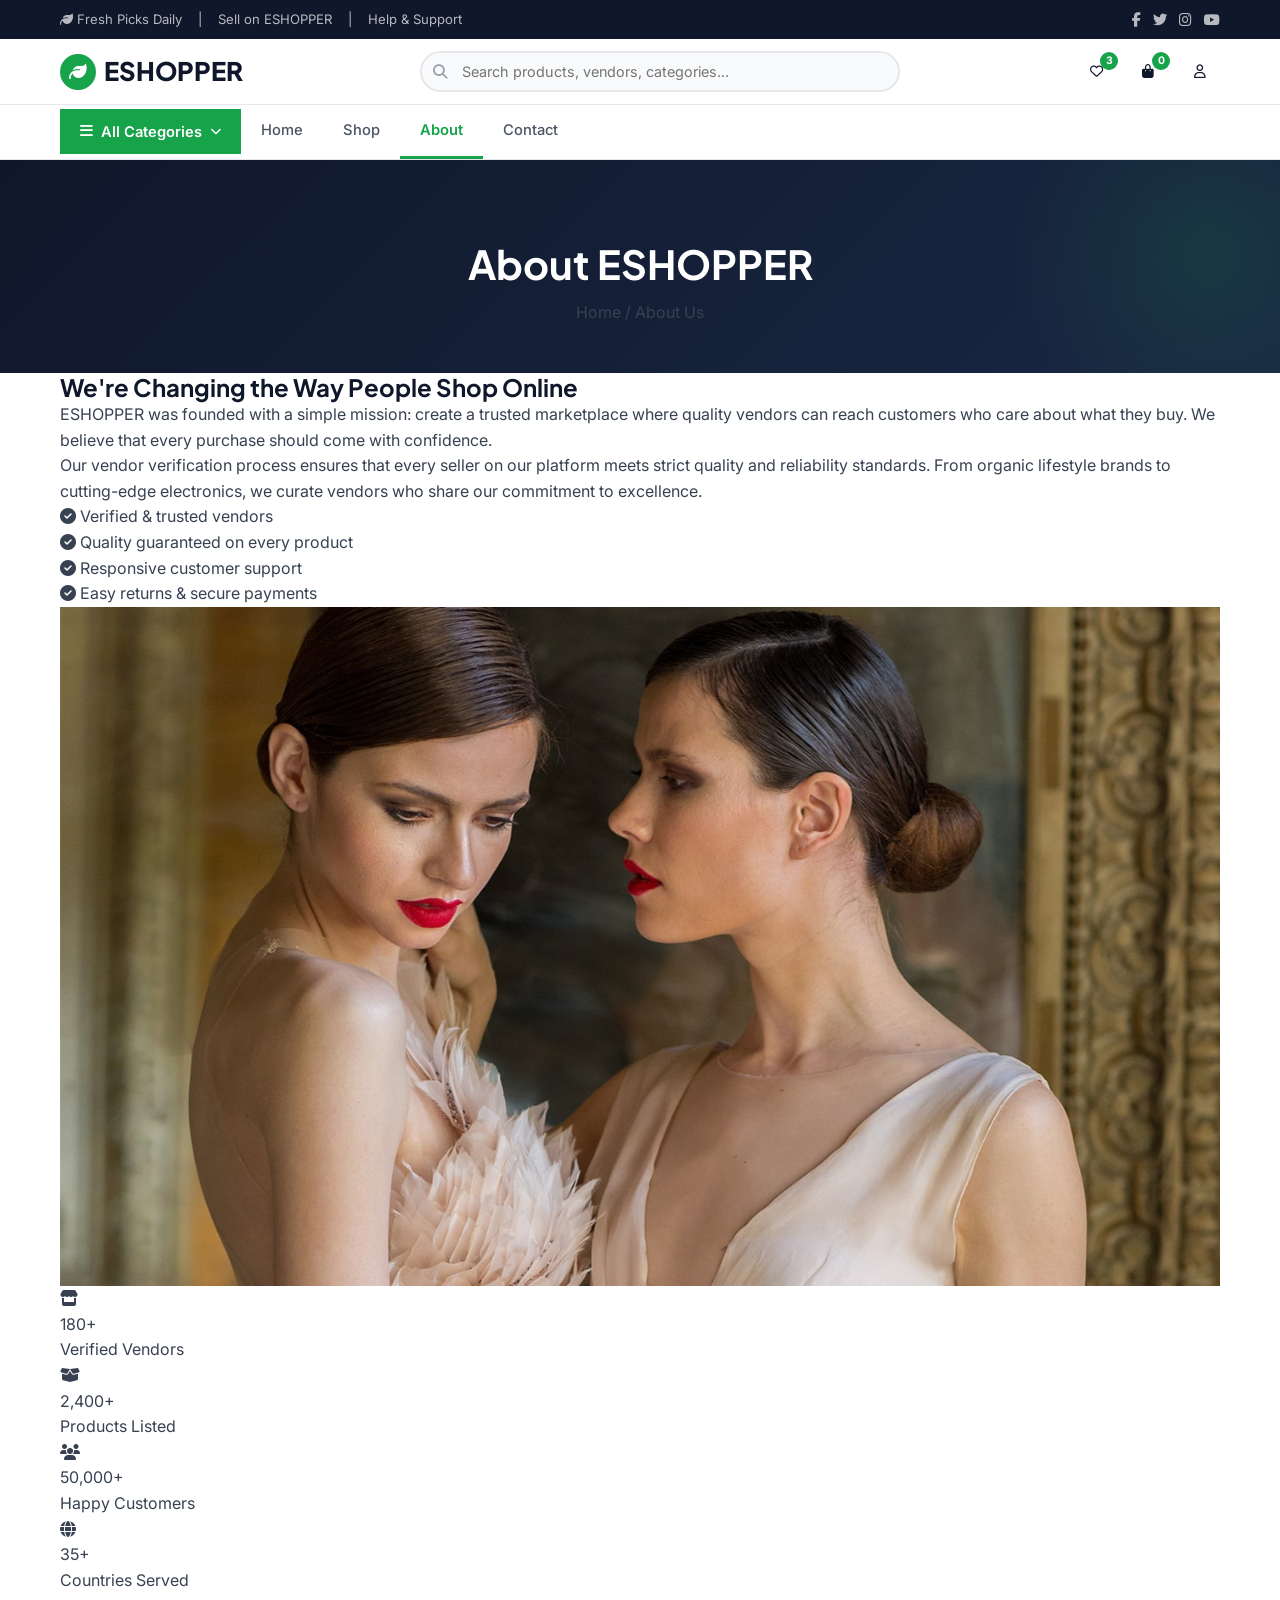
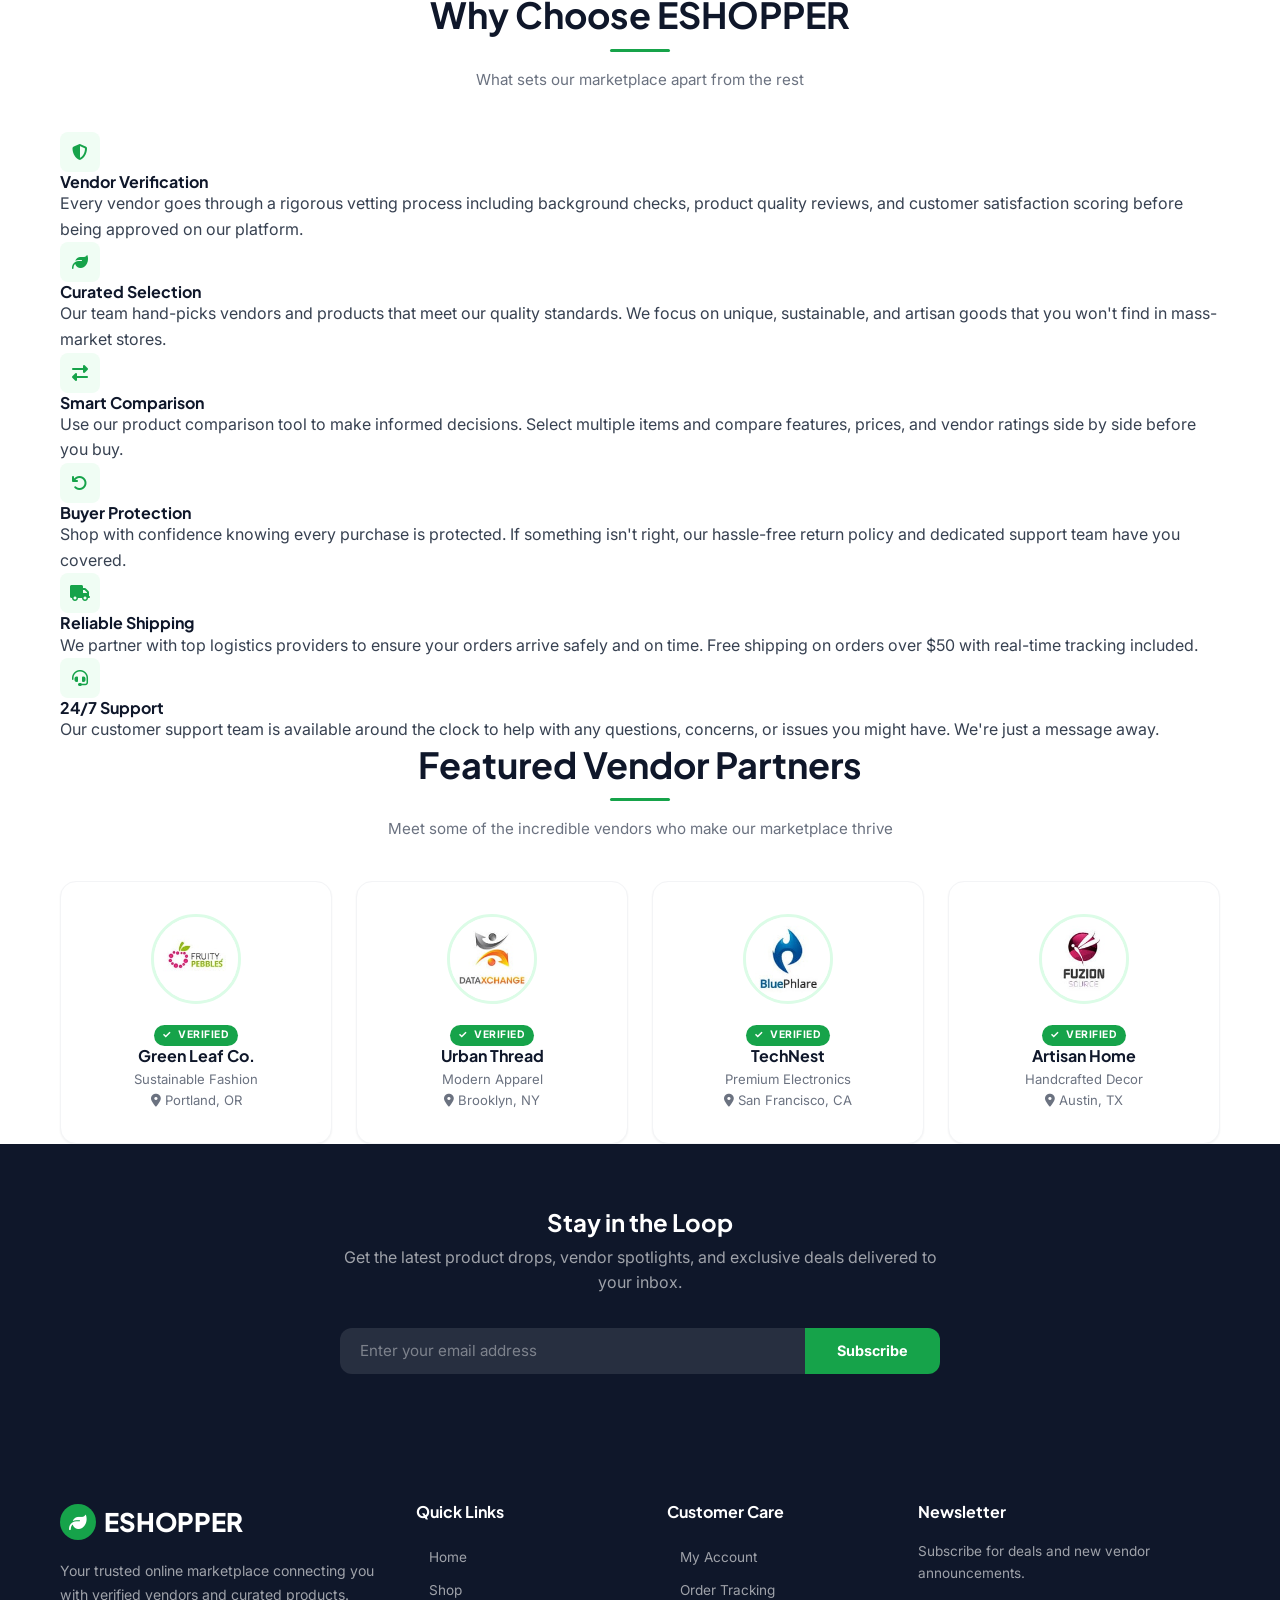
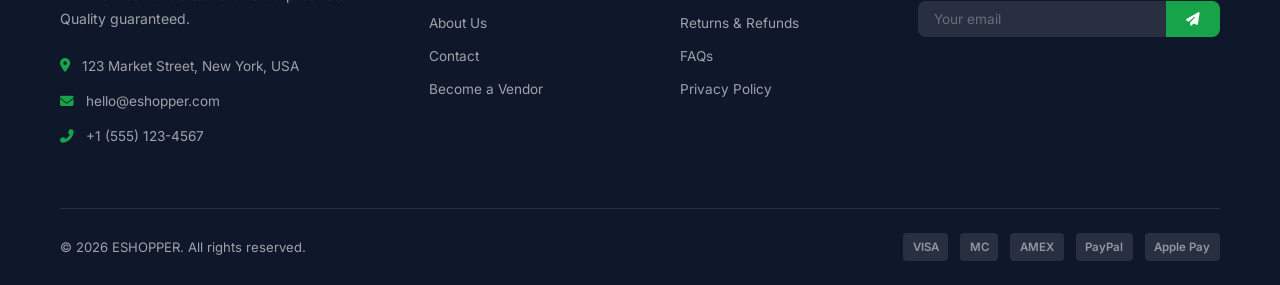
==== about.html @ 74d59718 "Initial redesign: Online Store Version: v1.0.0 Folder: online-store-html-template" ====
<!DOCTYPE html>
<html lang="en">
<head>
  <meta charset="utf-8">
  <meta name="viewport" content="width=device-width, initial-scale=1.0">
  <title>About Us - ESHOPPER</title>
  <meta name="description" content="Learn about ESHOPPER - Our mission to connect you with verified vendors and curated products.">
  <link rel="preconnect" href="https://fonts.googleapis.com">
  <link rel="preconnect" href="https://fonts.gstatic.com" crossorigin>
  <link href="https://fonts.googleapis.com/css2?family=Inter:wght@400;500;600;700&family=Plus+Jakarta+Sans:wght@500;600;700;800&display=swap" rel="stylesheet">
  <link rel="stylesheet" href="https://cdnjs.cloudflare.com/ajax/libs/font-awesome/6.5.1/css/all.min.css">
  <link rel="stylesheet" href="assets/css/style.css">
</head>
<body>

  <!-- Topbar -->
  <div class="topbar">
    <div class="container">
      <div class="topbar-inner">
        <div class="topbar-links">
          <a href="#"><i class="fas fa-leaf"></i> Fresh Picks Daily</a>
          <span>|</span>
          <a href="#">Sell on ESHOPPER</a>
          <span>|</span>
          <a href="#">Help & Support</a>
        </div>
        <div class="topbar-social">
          <a href="#"><i class="fab fa-facebook-f"></i></a>
          <a href="#"><i class="fab fa-twitter"></i></a>
          <a href="#"><i class="fab fa-instagram"></i></a>
          <a href="#"><i class="fab fa-youtube"></i></a>
        </div>
      </div>
    </div>
  </div>

  <!-- Header -->
  <header class="header" id="header">
    <div class="container">
      <div class="header-inner">
        <a href="index.html" class="logo">
          <span class="logo-leaf"><i class="fas fa-leaf"></i></span>
          ESHOPPER
        </a>
        <div class="search-bar">
          <i class="fas fa-search search-icon"></i>
          <input type="text" placeholder="Search products, vendors, categories...">
        </div>
        <div class="header-actions">
          <button class="header-action-btn" aria-label="Wishlist">
            <i class="far fa-heart"></i>
            <span class="count">3</span>
          </button>
          <button class="header-action-btn" aria-label="Cart" data-add>
            <i class="fas fa-shopping-bag"></i>
            <span class="count">0</span>
          </button>
          <button class="header-action-btn" aria-label="Account">
            <i class="far fa-user"></i>
          </button>
          <button class="burger" id="burger" aria-label="Toggle menu">
            <span></span><span></span><span></span>
          </button>
        </div>
      </div>
    </div>
  </header>

  <!-- Navigation -->
  <nav class="navbar" id="navbar">
    <div class="container">
      <div class="navbar-inner">
        <div class="categories-dropdown" id="categoriesDropdown">
          <button class="categories-trigger" id="catTrigger">
            <i class="fas fa-bars"></i> All Categories <i class="fas fa-chevron-down" style="font-size:0.7rem"></i>
          </button>
          <div class="categories-menu" id="catMenu">
            <a href="shop.html"><i class="fas fa-tshirt"></i> Fashion & Apparel</a>
            <a href="shop.html"><i class="fas fa-laptop"></i> Electronics</a>
            <a href="shop.html"><i class="fas fa-couch"></i> Home & Living</a>
            <a href="shop.html"><i class="fas fa-spa"></i> Beauty & Wellness</a>
            <a href="shop.html"><i class="fas fa-dumbbell"></i> Sports & Outdoors</a>
            <a href="shop.html"><i class="fas fa-baby"></i> Kids & Baby</a>
          </div>
        </div>
        <div class="nav-links" id="navLinks">
          <a href="index.html">Home</a>
          <a href="shop.html">Shop</a>
          <a href="about.html" class="active">About</a>
          <a href="contact.html">Contact</a>
        </div>
      </div>
    </div>
  </nav>
  <div class="nav-overlay" id="navOverlay"></div>

  <!-- Page Header -->
  <section class="page-header">
    <div class="container">
      <h1 class="page-header-title reveal">About ESHOPPER</h1>
      <div class="page-header-breadcrumb">
        <a href="index.html">Home</a> <span>/</span> About Us
      </div>
    </div>
  </section>

  <!-- About Intro -->
  <section class="section">
    <div class="container">
      <div class="about-intro-grid reveal">
        <div class="about-intro-text">
          <h2>We're Changing the Way People <span>Shop Online</span></h2>
          <p>ESHOPPER was founded with a simple mission: create a trusted marketplace where quality vendors can reach customers who care about what they buy. We believe that every purchase should come with confidence.</p>
          <p>Our vendor verification process ensures that every seller on our platform meets strict quality and reliability standards. From organic lifestyle brands to cutting-edge electronics, we curate vendors who share our commitment to excellence.</p>
          <div class="about-highlights">
            <div class="about-highlight">
              <i class="fas fa-check-circle"></i> Verified & trusted vendors
            </div>
            <div class="about-highlight">
              <i class="fas fa-check-circle"></i> Quality guaranteed on every product
            </div>
            <div class="about-highlight">
              <i class="fas fa-check-circle"></i> Responsive customer support
            </div>
            <div class="about-highlight">
              <i class="fas fa-check-circle"></i> Easy returns & secure payments
            </div>
          </div>
        </div>
        <div class="about-intro-image">
          <img src="assets/img/carousel-2.jpg" alt="Our marketplace">
          <div class="about-intro-accent"></div>
        </div>
      </div>
    </div>
  </section>

  <!-- Stats -->
  <section class="section" style="padding-top:0">
    <div class="container">
      <div class="about-stats reveal">
        <div class="about-stat">
          <div class="about-stat-icon"><i class="fas fa-store"></i></div>
          <div class="about-stat-num">180+</div>
          <div class="about-stat-label">Verified Vendors</div>
        </div>
        <div class="about-stat">
          <div class="about-stat-icon"><i class="fas fa-box-open"></i></div>
          <div class="about-stat-num">2,400+</div>
          <div class="about-stat-label">Products Listed</div>
        </div>
        <div class="about-stat">
          <div class="about-stat-icon"><i class="fas fa-users"></i></div>
          <div class="about-stat-num">50,000+</div>
          <div class="about-stat-label">Happy Customers</div>
        </div>
        <div class="about-stat">
          <div class="about-stat-icon"><i class="fas fa-globe"></i></div>
          <div class="about-stat-num">35+</div>
          <div class="about-stat-label">Countries Served</div>
        </div>
      </div>
    </div>
  </section>

  <!-- Features -->
  <section class="section">
    <div class="container">
      <h2 class="section-title reveal">Why Choose ESHOPPER</h2>
      <p class="section-subtitle reveal">What sets our marketplace apart from the rest</p>
      <div class="about-features-grid">
        <div class="about-feature-card reveal">
          <div class="about-feature-icon"><i class="fas fa-shield-alt"></i></div>
          <h4>Vendor Verification</h4>
          <p>Every vendor goes through a rigorous vetting process including background checks, product quality reviews, and customer satisfaction scoring before being approved on our platform.</p>
        </div>
        <div class="about-feature-card reveal">
          <div class="about-feature-icon"><i class="fas fa-leaf"></i></div>
          <h4>Curated Selection</h4>
          <p>Our team hand-picks vendors and products that meet our quality standards. We focus on unique, sustainable, and artisan goods that you won't find in mass-market stores.</p>
        </div>
        <div class="about-feature-card reveal">
          <div class="about-feature-icon"><i class="fas fa-exchange-alt"></i></div>
          <h4>Smart Comparison</h4>
          <p>Use our product comparison tool to make informed decisions. Select multiple items and compare features, prices, and vendor ratings side by side before you buy.</p>
        </div>
        <div class="about-feature-card reveal">
          <div class="about-feature-icon"><i class="fas fa-undo"></i></div>
          <h4>Buyer Protection</h4>
          <p>Shop with confidence knowing every purchase is protected. If something isn't right, our hassle-free return policy and dedicated support team have you covered.</p>
        </div>
        <div class="about-feature-card reveal">
          <div class="about-feature-icon"><i class="fas fa-truck"></i></div>
          <h4>Reliable Shipping</h4>
          <p>We partner with top logistics providers to ensure your orders arrive safely and on time. Free shipping on orders over $50 with real-time tracking included.</p>
        </div>
        <div class="about-feature-card reveal">
          <div class="about-feature-icon"><i class="fas fa-headset"></i></div>
          <h4>24/7 Support</h4>
          <p>Our customer support team is available around the clock to help with any questions, concerns, or issues you might have. We're just a message away.</p>
        </div>
      </div>
    </div>
  </section>

  <!-- Team / Featured Vendors -->
  <section class="section">
    <div class="container">
      <h2 class="section-title reveal">Featured Vendor Partners</h2>
      <p class="section-subtitle reveal">Meet some of the incredible vendors who make our marketplace thrive</p>
      <div class="team-grid">
        <div class="team-card reveal">
          <div class="team-img">
            <img src="assets/img/vendor-1.jpg" alt="Green Leaf Co.">
            <span class="badge badge-verified">Verified</span>
          </div>
          <h4>Green Leaf Co.</h4>
          <p class="team-role">Sustainable Fashion</p>
          <p class="team-location"><i class="fas fa-map-marker-alt"></i> Portland, OR</p>
        </div>
        <div class="team-card reveal">
          <div class="team-img">
            <img src="assets/img/vendor-2.jpg" alt="Urban Thread">
            <span class="badge badge-verified">Verified</span>
          </div>
          <h4>Urban Thread</h4>
          <p class="team-role">Modern Apparel</p>
          <p class="team-location"><i class="fas fa-map-marker-alt"></i> Brooklyn, NY</p>
        </div>
        <div class="team-card reveal">
          <div class="team-img">
            <img src="assets/img/vendor-3.jpg" alt="TechNest">
            <span class="badge badge-verified">Verified</span>
          </div>
          <h4>TechNest</h4>
          <p class="team-role">Premium Electronics</p>
          <p class="team-location"><i class="fas fa-map-marker-alt"></i> San Francisco, CA</p>
        </div>
        <div class="team-card reveal">
          <div class="team-img">
            <img src="assets/img/vendor-4.jpg" alt="Artisan Home">
            <span class="badge badge-verified">Verified</span>
          </div>
          <h4>Artisan Home</h4>
          <p class="team-role">Handcrafted Decor</p>
          <p class="team-location"><i class="fas fa-map-marker-alt"></i> Austin, TX</p>
        </div>
      </div>
    </div>
  </section>

  <!-- Newsletter -->
  <section class="newsletter">
    <div class="container">
      <div class="newsletter-inner reveal">
        <h2>Stay in the Loop</h2>
        <p>Get the latest product drops, vendor spotlights, and exclusive deals delivered to your inbox.</p>
        <form class="newsletter-form" data-form>
          <input type="email" placeholder="Enter your email address" required>
          <button type="submit">Subscribe</button>
        </form>
      </div>
    </div>
  </section>

  <!-- Footer -->
  <footer class="footer">
    <div class="container">
      <div class="footer-grid">
        <div class="footer-brand">
          <a href="index.html" class="logo">
            <span class="logo-leaf"><i class="fas fa-leaf"></i></span>
            ESHOPPER
          </a>
          <p>Your trusted online marketplace connecting you with verified vendors and curated products. Quality guaranteed.</p>
          <div class="footer-contact">
            <p><i class="fas fa-map-marker-alt"></i> 123 Market Street, New York, USA</p>
            <p><i class="fas fa-envelope"></i> hello@eshopper.com</p>
            <p><i class="fas fa-phone-alt"></i> +1 (555) 123-4567</p>
          </div>
        </div>
        <div>
          <h4>Quick Links</h4>
          <div class="footer-links">
            <a href="index.html">Home</a>
            <a href="shop.html">Shop</a>
            <a href="about.html">About Us</a>
            <a href="contact.html">Contact</a>
            <a href="#">Become a Vendor</a>
          </div>
        </div>
        <div>
          <h4>Customer Care</h4>
          <div class="footer-links">
            <a href="#">My Account</a>
            <a href="#">Order Tracking</a>
            <a href="#">Returns & Refunds</a>
            <a href="#">FAQs</a>
            <a href="#">Privacy Policy</a>
          </div>
        </div>
        <div>
          <h4>Newsletter</h4>
          <p style="font-size:0.85rem; margin-bottom:1rem">Subscribe for deals and new vendor announcements.</p>
          <form class="footer-newsletter-form" data-form>
            <input type="email" placeholder="Your email" required>
            <button type="submit"><i class="fas fa-paper-plane"></i></button>
          </form>
        </div>
      </div>
      <div class="footer-bottom">
        <p>&copy; <span data-year></span> ESHOPPER. All rights reserved.</p>
        <div class="footer-payments">
          <span>VISA</span>
          <span>MC</span>
          <span>AMEX</span>
          <span>PayPal</span>
          <span>Apple Pay</span>
        </div>
      </div>
    </div>
  </footer>

  <!-- Back to Top -->
  <button class="back-to-top" id="backToTop" aria-label="Back to top"><i class="fas fa-chevron-up"></i></button>

  <!-- Toast -->
  <div class="toast" id="toast"><span class="toast-icon"><i class="fas fa-check-circle"></i></span> Added to cart!</div>

  <script src="assets/js/main.js"></script>
</body>
</html>
---- assets/css/style.css ----
/* ============================================
   ESHOPPER - Online Marketplace HTML Template
   Design System: Forest Green + Deep Navy
   Fonts: Plus Jakarta Sans + Inter
   ============================================ */

/* --- Custom Properties --- */
:root {
  --green: #16A34A;
  --green-dark: #15803D;
  --green-light: #22C55E;
  --navy: #0F172A;
  --navy-light: #1E293B;
  --cream: #FFFBEB;
  --cream-dark: #FEF3C7;
  --mint: #F0FDF4;
  --mint-dark: #DCFCE7;
  --white: #FFFFFF;
  --gray-50: #F9FAFB;
  --gray-100: #F3F4F6;
  --gray-200: #E5E7EB;
  --gray-300: #D1D5DB;
  --gray-400: #9CA3AF;
  --gray-500: #6B7280;
  --gray-600: #4B5563;
  --gray-700: #374151;
  --gray-800: #1F2937;
  --gray-900: #111827;
  --red: #EF4444;
  --amber: #F59E0B;
  --shadow-sm: 0 1px 2px rgba(0,0,0,0.05);
  --shadow: 0 1px 3px rgba(0,0,0,0.1), 0 1px 2px rgba(0,0,0,0.06);
  --shadow-md: 0 4px 6px -1px rgba(0,0,0,0.1), 0 2px 4px -1px rgba(0,0,0,0.06);
  --shadow-lg: 0 10px 15px -3px rgba(0,0,0,0.1), 0 4px 6px -2px rgba(0,0,0,0.05);
  --shadow-xl: 0 20px 25px -5px rgba(0,0,0,0.1), 0 10px 10px -5px rgba(0,0,0,0.04);
  --radius: 8px;
  --radius-lg: 12px;
  --radius-xl: 16px;
  --transition: 0.25s ease;
  --font-heading: 'Plus Jakarta Sans', sans-serif;
  --font-body: 'Inter', sans-serif;
}

/* --- Reset & Base --- */
*, *::before, *::after { box-sizing: border-box; margin: 0; padding: 0; }
html { scroll-behavior: smooth; }
body {
  font-family: var(--font-body);
  font-size: 16px;
  line-height: 1.6;
  color: var(--gray-700);
  background: var(--white);
  -webkit-font-smoothing: antialiased;
}
img { max-width: 100%; height: auto; display: block; }
a { text-decoration: none; color: inherit; transition: color var(--transition); }
ul, ol { list-style: none; }
h1, h2, h3, h4, h5, h6 {
  font-family: var(--font-heading);
  font-weight: 700;
  color: var(--navy);
  line-height: 1.2;
}
button { cursor: pointer; border: none; background: none; font-family: inherit; }
input, textarea, select { font-family: inherit; font-size: inherit; }

/* --- Utility --- */
.container { width: 100%; max-width: 1200px; margin: 0 auto; padding: 0 20px; }
.sr-only { position: absolute; width: 1px; height: 1px; padding: 0; margin: -1px; overflow: hidden; clip: rect(0,0,0,0); border: 0; }
.text-center { text-align: center; }
.text-green { color: var(--green); }
.text-navy { color: var(--navy); }
.text-muted { color: var(--gray-500); }
.bg-cream { background: var(--cream); }
.bg-mint { background: var(--mint); }
.bg-navy { background: var(--navy); }
.mt-1 { margin-top: 0.5rem; }
.mt-2 { margin-top: 1rem; }
.mt-3 { margin-top: 1.5rem; }
.mt-4 { margin-top: 2rem; }
.mt-5 { margin-top: 3rem; }
.mb-1 { margin-bottom: 0.5rem; }
.mb-2 { margin-bottom: 1rem; }
.mb-3 { margin-bottom: 1.5rem; }
.mb-4 { margin-bottom: 2rem; }
.mb-5 { margin-bottom: 3rem; }
.hidden { display: none !important; }

/* --- Leaf Motif (decorative) --- */
.leaf-accent::before {
  content: '\2766';
  color: var(--green);
  font-size: 1.2em;
  margin-right: 0.3em;
  opacity: 0.6;
}

/* --- Section Titles --- */
.section-title {
  font-size: clamp(1.5rem, 3vw, 2.25rem);
  text-align: center;
  margin-bottom: 2.5rem;
  position: relative;
}
.section-title::after {
  content: '';
  display: block;
  width: 60px;
  height: 3px;
  background: var(--green);
  margin: 0.75rem auto 0;
  border-radius: 2px;
}
.section-subtitle {
  text-align: center;
  color: var(--gray-500);
  max-width: 600px;
  margin: -1.5rem auto 2.5rem;
  font-size: 0.95rem;
}

/* --- Buttons --- */
.btn {
  display: inline-flex;
  align-items: center;
  justify-content: center;
  gap: 0.5rem;
  padding: 0.65rem 1.5rem;
  font-weight: 600;
  font-size: 0.9rem;
  border-radius: var(--radius);
  transition: all var(--transition);
  white-space: nowrap;
}
.btn-primary {
  background: var(--green);
  color: var(--white);
}
.btn-primary:hover { background: var(--green-dark); transform: translateY(-1px); box-shadow: var(--shadow-md); }
.btn-outline {
  border: 2px solid var(--green);
  color: var(--green);
  background: transparent;
}
.btn-outline:hover { background: var(--green); color: var(--white); }
.btn-dark {
  background: var(--navy);
  color: var(--white);
}
.btn-dark:hover { background: var(--navy-light); }
.btn-sm { padding: 0.4rem 1rem; font-size: 0.8rem; }
.btn-lg { padding: 0.85rem 2rem; font-size: 1rem; }
.btn-block { display: flex; width: 100%; }

/* --- Badge --- */
.badge {
  display: inline-flex;
  align-items: center;
  gap: 0.3rem;
  padding: 0.2rem 0.6rem;
  font-size: 0.7rem;
  font-weight: 700;
  border-radius: 999px;
  text-transform: uppercase;
  letter-spacing: 0.05em;
}
.badge-green { background: var(--mint-dark); color: var(--green-dark); }
.badge-amber { background: #FEF3C7; color: #B45309; }
.badge-verified {
  background: var(--green);
  color: var(--white);
  font-size: 0.65rem;
  padding: 0.15rem 0.5rem;
}
.badge-verified::before { content: '\2713'; margin-right: 0.15em; }

/* --- Topbar --- */
.topbar {
  background: var(--navy);
  color: rgba(255,255,255,0.7);
  font-size: 0.82rem;
  padding: 0.5rem 0;
}
.topbar a { color: rgba(255,255,255,0.7); }
.topbar a:hover { color: var(--green-light); }
.topbar-inner {
  display: flex;
  justify-content: space-between;
  align-items: center;
}
.topbar-links { display: flex; gap: 1rem; align-items: center; }
.topbar-social { display: flex; gap: 0.75rem; }
.topbar-social a { font-size: 0.9rem; }

/* --- Header --- */
.header {
  background: var(--white);
  border-bottom: 1px solid var(--gray-200);
  position: sticky;
  top: 0;
  z-index: 100;
  transition: box-shadow var(--transition);
}
.header.scrolled { box-shadow: var(--shadow-md); }
.header-inner {
  display: flex;
  align-items: center;
  justify-content: space-between;
  padding: 0.75rem 0;
  gap: 1.5rem;
}
.logo {
  display: flex;
  align-items: center;
  gap: 0.5rem;
  font-family: var(--font-heading);
  font-size: 1.6rem;
  font-weight: 800;
  color: var(--navy);
  flex-shrink: 0;
}
.logo-leaf {
  display: inline-flex;
  align-items: center;
  justify-content: center;
  width: 36px;
  height: 36px;
  background: var(--green);
  color: var(--white);
  border-radius: 50%;
  font-size: 1.1rem;
}
.search-bar {
  flex: 1;
  max-width: 480px;
  position: relative;
}
.search-bar input {
  width: 100%;
  padding: 0.6rem 1rem 0.6rem 2.5rem;
  border: 2px solid var(--gray-200);
  border-radius: 999px;
  font-size: 0.9rem;
  background: var(--gray-50);
  transition: border-color var(--transition), box-shadow var(--transition);
}
.search-bar input:focus {
  outline: none;
  border-color: var(--green);
  box-shadow: 0 0 0 3px rgba(22,163,74,0.15);
  background: var(--white);
}
.search-bar .search-icon {
  position: absolute;
  left: 0.85rem;
  top: 50%;
  transform: translateY(-50%);
  color: var(--gray-400);
  font-size: 0.9rem;
}
.header-actions {
  display: flex;
  align-items: center;
  gap: 0.75rem;
}
.header-action-btn {
  position: relative;
  display: flex;
  align-items: center;
  justify-content: center;
  width: 40px;
  height: 40px;
  border-radius: 50%;
  color: var(--navy);
  transition: all var(--transition);
}
.header-action-btn:hover { background: var(--mint); color: var(--green); }
.header-action-btn .count {
  position: absolute;
  top: 0;
  right: -2px;
  background: var(--green);
  color: var(--white);
  font-size: 0.65rem;
  font-weight: 700;
  width: 18px;
  height: 18px;
  border-radius: 50%;
  display: flex;
  align-items: center;
  justify-content: center;
}

/* --- Navigation --- */
.navbar {
  background: var(--white);
  border-bottom: 1px solid var(--gray-200);
}
.navbar-inner {
  display: flex;
  align-items: center;
  gap: 0;
}
.nav-links {
  display: flex;
  align-items: center;
  gap: 0;
}
.nav-links a {
  display: block;
  padding: 0.85rem 1.25rem;
  font-weight: 500;
  font-size: 0.92rem;
  color: var(--gray-600);
  border-bottom: 3px solid transparent;
  transition: all var(--transition);
}
.nav-links a:hover { color: var(--green); }
.nav-links a.active {
  color: var(--green);
  border-bottom-color: var(--green);
  font-weight: 600;
}
.categories-dropdown {
  position: relative;
}
.categories-trigger {
  display: flex;
  align-items: center;
  gap: 0.5rem;
  padding: 0.85rem 1.25rem;
  background: var(--green);
  color: var(--white);
  font-weight: 600;
  font-size: 0.92rem;
  cursor: pointer;
  transition: background var(--transition);
  border: none;
}
.categories-trigger:hover { background: var(--green-dark); }
.categories-trigger svg { transition: transform var(--transition); }
.categories-menu {
  position: absolute;
  top: 100%;
  left: 0;
  width: 240px;
  background: var(--white);
  border: 1px solid var(--gray-200);
  border-radius: 0 0 var(--radius-lg) var(--radius-lg);
  box-shadow: var(--shadow-lg);
  z-index: 50;
  display: none;
}
.categories-menu.open { display: block; }
.categories-menu a {
  display: flex;
  align-items: center;
  gap: 0.75rem;
  padding: 0.7rem 1rem;
  font-size: 0.88rem;
  color: var(--gray-700);
  transition: all var(--transition);
}
.categories-menu a:hover { background: var(--mint); color: var(--green); }
.categories-menu a .cat-count {
  margin-left: auto;
  font-size: 0.75rem;
  color: var(--gray-400);
}

/* --- Burger Menu --- */
.burger {
  display: none;
  flex-direction: column;
  gap: 5px;
  cursor: pointer;
  padding: 0.5rem;
}
.burger span {
  display: block;
  width: 24px;
  height: 2px;
  background: var(--navy);
  transition: all var(--transition);
  border-radius: 2px;
}
.burger.open span:nth-child(1) { transform: rotate(45deg) translate(5px, 5px); }
.burger.open span:nth-child(2) { opacity: 0; }
.burger.open span:nth-child(3) { transform: rotate(-45deg) translate(5px, -5px); }

/* --- Hero --- */
.hero {
  position: relative;
  background: linear-gradient(135deg, var(--navy) 0%, #1a2744 100%);
  overflow: hidden;
  min-height: 520px;
  display: flex;
  align-items: center;
}
.hero-bg {
  position: absolute;
  inset: 0;
  z-index: 0;
}
.hero-bg img {
  width: 100%;
  height: 100%;
  object-fit: cover;
  opacity: 0.3;
}
.hero-overlay {
  position: absolute;
  inset: 0;
  background: linear-gradient(135deg, rgba(15,23,42,0.85) 0%, rgba(22,163,74,0.2) 100%);
  z-index: 1;
}
.hero-content {
  position: relative;
  z-index: 2;
  padding: 4rem 0;
}
.hero-grid {
  display: grid;
  grid-template-columns: 1fr 1fr;
  gap: 3rem;
  align-items: center;
}
.hero-text h1 {
  font-size: clamp(2rem, 4vw, 3.2rem);
  color: var(--white);
  margin-bottom: 1rem;
  line-height: 1.1;
}
.hero-text h1 span { color: var(--green-light); }
.hero-text p {
  color: rgba(255,255,255,0.75);
  font-size: 1.05rem;
  margin-bottom: 1.75rem;
  max-width: 480px;
}
.hero-buttons { display: flex; gap: 1rem; flex-wrap: wrap; }
.hero-stats {
  display: flex;
  gap: 2.5rem;
  margin-top: 2rem;
}
.hero-stat {
  text-align: center;
}
.hero-stat .num {
  font-family: var(--font-heading);
  font-size: 1.75rem;
  font-weight: 800;
  color: var(--green-light);
}
.hero-stat .label {
  font-size: 0.8rem;
  color: rgba(255,255,255,0.6);
}
.hero-vendors {
  display: grid;
  grid-template-columns: 1fr 1fr;
  gap: 1rem;
}
.hero-vendor-card {
  background: rgba(255,255,255,0.1);
  backdrop-filter: blur(10px);
  border: 1px solid rgba(255,255,255,0.15);
  border-radius: var(--radius-lg);
  padding: 1.25rem;
  display: flex;
  align-items: center;
  gap: 0.75rem;
  transition: all var(--transition);
}
.hero-vendor-card:hover {
  background: rgba(255,255,255,0.18);
  transform: translateY(-2px);
}
.hero-vendor-img {
  width: 52px;
  height: 52px;
  border-radius: 50%;
  object-fit: cover;
  border: 2px solid var(--green);
  flex-shrink: 0;
}
.hero-vendor-info h4 {
  color: var(--white);
  font-size: 0.9rem;
  margin-bottom: 0.15rem;
}
.hero-vendor-info p {
  color: rgba(255,255,255,0.6);
  font-size: 0.75rem;
}

/* --- Features Bar --- */
.features-bar {
  padding: 2rem 0;
  background: var(--white);
  border-bottom: 1px solid var(--gray-100);
}
.features-grid {
  display: grid;
  grid-template-columns: repeat(4, 1fr);
  gap: 1.5rem;
}
.feature-card {
  display: flex;
  align-items: center;
  gap: 1rem;
  padding: 1rem;
  border-radius: var(--radius-lg);
  transition: all var(--transition);
}
.feature-card:hover { background: var(--mint); }
.feature-icon {
  width: 48px;
  height: 48px;
  border-radius: var(--radius);
  background: var(--mint);
  display: flex;
  align-items: center;
  justify-content: center;
  font-size: 1.2rem;
  color: var(--green);
  flex-shrink: 0;
}
.feature-card:hover .feature-icon { background: var(--green); color: var(--white); }
.feature-card h5 {
  font-size: 0.9rem;
  margin-bottom: 0.15rem;
}
.feature-card p {
  font-size: 0.78rem;
  color: var(--gray-500);
}

/* --- Categories --- */
.categories { padding: 4rem 0; }
.categories-grid {
  display: grid;
  grid-template-columns: repeat(3, 1fr);
  gap: 1.5rem;
}
.cat-card {
  position: relative;
  border-radius: var(--radius-xl);
  overflow: hidden;
  aspect-ratio: 4/3;
  cursor: pointer;
  group: true;
}
.cat-card img {
  width: 100%;
  height: 100%;
  object-fit: cover;
  transition: transform 0.4s ease;
}
.cat-card:hover img { transform: scale(1.08); }
.cat-card-overlay {
  position: absolute;
  inset: 0;
  background: linear-gradient(to top, rgba(15,23,42,0.8) 0%, transparent 60%);
  display: flex;
  flex-direction: column;
  justify-content: flex-end;
  padding: 1.5rem;
  transition: background var(--transition);
}
.cat-card:hover .cat-card-overlay {
  background: linear-gradient(to top, rgba(22,163,74,0.85) 0%, rgba(22,163,74,0.2) 60%);
}
.cat-card-overlay h3 {
  color: var(--white);
  font-size: 1.15rem;
  margin-bottom: 0.25rem;
}
.cat-card-overlay span {
  color: rgba(255,255,255,0.7);
  font-size: 0.82rem;
}

/* --- Product Grid --- */
.products { padding: 4rem 0; background: var(--gray-50); }
.product-grid {
  display: grid;
  grid-template-columns: repeat(4, 1fr);
  gap: 1.5rem;
}
.product-card {
  background: var(--white);
  border-radius: var(--radius-xl);
  overflow: hidden;
  box-shadow: var(--shadow-sm);
  transition: all var(--transition);
  position: relative;
}
.product-card:hover {
  transform: translateY(-4px);
  box-shadow: var(--shadow-lg);
}
.product-img {
  position: relative;
  overflow: hidden;
  aspect-ratio: 1;
}
.product-img img {
  width: 100%;
  height: 100%;
  object-fit: cover;
  transition: transform 0.4s ease;
}
.product-card:hover .product-img img { transform: scale(1.05); }
.product-badges {
  position: absolute;
  top: 0.75rem;
  left: 0.75rem;
  display: flex;
  flex-direction: column;
  gap: 0.4rem;
}
.product-actions {
  position: absolute;
  top: 0.75rem;
  right: 0.75rem;
  display: flex;
  flex-direction: column;
  gap: 0.4rem;
  opacity: 0;
  transform: translateX(8px);
  transition: all var(--transition);
}
.product-card:hover .product-actions { opacity: 1; transform: translateX(0); }
.product-action-btn {
  width: 32px;
  height: 32px;
  background: var(--white);
  border-radius: 50%;
  display: flex;
  align-items: center;
  justify-content: center;
  box-shadow: var(--shadow);
  color: var(--gray-600);
  font-size: 0.8rem;
  transition: all var(--transition);
}
.product-action-btn:hover { background: var(--green); color: var(--white); }
.product-body { padding: 1rem 1.25rem; }
.product-vendor {
  display: flex;
  align-items: center;
  gap: 0.4rem;
  font-size: 0.75rem;
  color: var(--gray-500);
  margin-bottom: 0.35rem;
}
.product-vendor .badge-verified { font-size: 0.6rem; }
.product-body h4 {
  font-size: 0.95rem;
  margin-bottom: 0.4rem;
  white-space: nowrap;
  overflow: hidden;
  text-overflow: ellipsis;
}
.product-price {
  display: flex;
  align-items: baseline;
  gap: 0.5rem;
  margin-bottom: 0.75rem;
}
.product-price .current {
  font-family: var(--font-heading);
  font-size: 1.15rem;
  font-weight: 700;
  color: var(--green);
}
.product-price .original {
  font-size: 0.85rem;
  color: var(--gray-400);
  text-decoration: line-through;
}
.product-rating {
  display: flex;
  align-items: center;
  gap: 0.3rem;
  font-size: 0.78rem;
  color: var(--amber);
  margin-bottom: 0.75rem;
}
.product-rating span { color: var(--gray-500); }
.product-footer {
  display: flex;
  align-items: center;
  gap: 0.5rem;
  padding: 0.75rem 1.25rem;
  border-top: 1px solid var(--gray-100);
}
.product-footer .btn { flex: 1; font-size: 0.8rem; padding: 0.5rem 0.75rem; }
.product-compare {
  position: absolute;
  bottom: 0.75rem;
  left: 1.25rem;
}
.product-compare label {
  display: flex;
  align-items: center;
  gap: 0.35rem;
  font-size: 0.75rem;
  color: var(--gray-500);
  cursor: pointer;
}
.product-compare input[type="checkbox"] {
  accent-color: var(--green);
  width: 14px;
  height: 14px;
}

/* --- Offers --- */
.offers { padding: 4rem 0; }
.offers-grid {
  display: grid;
  grid-template-columns: 1fr 1fr;
  gap: 1.5rem;
}
.offer-card {
  position: relative;
  border-radius: var(--radius-xl);
  overflow: hidden;
  min-height: 280px;
  display: flex;
  align-items: center;
  cursor: pointer;
}
.offer-card img {
  position: absolute;
  inset: 0;
  width: 100%;
  height: 100%;
  object-fit: cover;
  transition: transform 0.5s ease;
}
.offer-card:hover img { transform: scale(1.05); }
.offer-card .offer-content {
  position: relative;
  z-index: 2;
  padding: 2.5rem;
}
.offer-card.dark { background: var(--navy); }
.offer-card.dark img { opacity: 0.25; }
.offer-card.green { background: var(--green); }
.offer-card.green img { opacity: 0.2; }
.offer-content .offer-tag {
  display: inline-block;
  padding: 0.3rem 0.75rem;
  background: rgba(255,255,255,0.2);
  color: var(--white);
  border-radius: 999px;
  font-size: 0.78rem;
  font-weight: 600;
  margin-bottom: 0.75rem;
}
.offer-content h3 {
  color: var(--white);
  font-size: 1.5rem;
  margin-bottom: 0.5rem;
}
.offer-content p {
  color: rgba(255,255,255,0.8);
  font-size: 0.9rem;
  margin-bottom: 1rem;
}

/* --- Vendors --- */
.vendors { padding: 4rem 0; background: var(--cream); }
.vendors-grid {
  display: grid;
  grid-template-columns: repeat(4, 1fr);
  gap: 1.5rem;
}
.vendor-card {
  background: var(--white);
  border-radius: var(--radius-xl);
  padding: 1.5rem;
  text-align: center;
  box-shadow: var(--shadow-sm);
  transition: all var(--transition);
}
.vendor-card:hover { transform: translateY(-4px); box-shadow: var(--shadow-lg); }
.vendor-img {
  width: 80px;
  height: 80px;
  border-radius: 50%;
  object-fit: cover;
  margin: 0 auto 1rem;
  border: 3px solid var(--mint-dark);
}
.vendor-card h4 { font-size: 1rem; margin-bottom: 0.25rem; }
.vendor-card .vendor-location {
  font-size: 0.8rem;
  color: var(--gray-500);
  margin-bottom: 0.75rem;
}
.vendor-card .vendor-rating {
  display: flex;
  align-items: center;
  justify-content: center;
  gap: 0.3rem;
  font-size: 0.82rem;
  color: var(--amber);
  margin-bottom: 0.75rem;
}
.vendor-card .vendor-rating span { color: var(--gray-500); }
.vendor-products-count {
  font-size: 0.78rem;
  color: var(--green);
  font-weight: 600;
}

/* --- Testimonials --- */
.testimonials { padding: 4rem 0; }
.testimonials-grid {
  display: grid;
  grid-template-columns: repeat(3, 1fr);
  gap: 1.5rem;
}
.testimonial-card {
  background: var(--white);
  border-radius: var(--radius-xl);
  padding: 2rem;
  box-shadow: var(--shadow-sm);
  border: 1px solid var(--gray-100);
  position: relative;
}
.testimonial-card::before {
  content: '\201C';
  position: absolute;
  top: 1rem;
  right: 1.5rem;
  font-size: 4rem;
  color: var(--mint-dark);
  font-family: Georgia, serif;
  line-height: 1;
}
.testimonial-stars {
  display: flex;
  gap: 0.15rem;
  margin-bottom: 1rem;
  color: var(--amber);
  font-size: 0.85rem;
}
.testimonial-card p {
  font-size: 0.9rem;
  color: var(--gray-600);
  margin-bottom: 1.25rem;
  font-style: italic;
  line-height: 1.7;
}
.testimonial-author {
  display: flex;
  align-items: center;
  gap: 0.75rem;
}
.testimonial-author img {
  width: 44px;
  height: 44px;
  border-radius: 50%;
  object-fit: cover;
}
.testimonial-author h5 { font-size: 0.88rem; margin-bottom: 0.1rem; }
.testimonial-author span { font-size: 0.78rem; color: var(--gray-500); }

/* --- Newsletter --- */
.newsletter {
  background: var(--navy);
  padding: 4rem 0;
}
.newsletter-inner {
  max-width: 600px;
  margin: 0 auto;
  text-align: center;
}
.newsletter h2 {
  color: var(--white);
  margin-bottom: 0.5rem;
}
.newsletter p {
  color: rgba(255,255,255,0.6);
  margin-bottom: 2rem;
}
.newsletter-form {
  display: flex;
  gap: 0;
  border-radius: var(--radius-lg);
  overflow: hidden;
}
.newsletter-form input {
  flex: 1;
  padding: 0.85rem 1.25rem;
  border: none;
  font-size: 0.95rem;
  background: rgba(255,255,255,0.1);
  color: var(--white);
}
.newsletter-form input::placeholder { color: rgba(255,255,255,0.4); }
.newsletter-form input:focus { outline: none; background: rgba(255,255,255,0.15); }
.newsletter-form button {
  padding: 0.85rem 2rem;
  background: var(--green);
  color: var(--white);
  font-weight: 700;
  font-size: 0.9rem;
  transition: background var(--transition);
}
.newsletter-form button:hover { background: var(--green-dark); }

/* --- Page Header (about, shop, contact) --- */
.page-header {
  background: linear-gradient(135deg, var(--navy) 0%, #1a2744 100%);
  padding: 5rem 0 3rem;
  text-align: center;
  position: relative;
  overflow: hidden;
}
.page-header::before {
  content: '';
  position: absolute;
  top: -50%;
  right: -10%;
  width: 400px;
  height: 400px;
  background: radial-gradient(circle, rgba(22,163,74,0.15) 0%, transparent 70%);
  border-radius: 50%;
}
.page-header h1 {
  color: var(--white);
  font-size: clamp(1.8rem, 4vw, 2.5rem);
  margin-bottom: 0.75rem;
  position: relative;
}
.breadcrumbs {
  display: flex;
  justify-content: center;
  gap: 0.5rem;
  font-size: 0.88rem;
  position: relative;
}
.breadcrumbs a { color: rgba(255,255,255,0.6); }
.breadcrumbs a:hover { color: var(--green-light); }
.breadcrumbs .sep { color: rgba(255,255,255,0.3); }
.breadcrumbs .current { color: var(--white); }

/* --- Shop Page --- */
.shop-layout {
  display: grid;
  grid-template-columns: 260px 1fr;
  gap: 2rem;
  padding: 3rem 0;
}
.shop-sidebar { position: sticky; top: 80px; align-self: start; }
.sidebar-section {
  background: var(--white);
  border-radius: var(--radius-lg);
  padding: 1.5rem;
  margin-bottom: 1.5rem;
  box-shadow: var(--shadow-sm);
  border: 1px solid var(--gray-100);
}
.sidebar-section h4 {
  font-size: 0.95rem;
  margin-bottom: 1rem;
  padding-bottom: 0.75rem;
  border-bottom: 1px solid var(--gray-100);
}

/* --- Accordion --- */
.accordion-item { border-bottom: 1px solid var(--gray-100); }
.accordion-header {
  display: flex;
  align-items: center;
  justify-content: space-between;
  width: 100%;
  padding: 0.65rem 0;
  font-size: 0.88rem;
  font-weight: 500;
  color: var(--gray-700);
  cursor: pointer;
  transition: color var(--transition);
}
.accordion-header:hover { color: var(--green); }
.accordion-header .arrow {
  transition: transform var(--transition);
  font-size: 0.7rem;
  color: var(--gray-400);
}
.accordion-header.open .arrow { transform: rotate(180deg); }
.accordion-body {
  max-height: 0;
  overflow: hidden;
  transition: max-height 0.3s ease;
}
.accordion-body.open { max-height: 300px; }
.accordion-body-inner { padding: 0.5rem 0 1rem; }
.filter-option {
  display: flex;
  align-items: center;
  justify-content: space-between;
  padding: 0.4rem 0;
  font-size: 0.85rem;
  color: var(--gray-600);
  cursor: pointer;
}
.filter-option:hover { color: var(--green); }
.filter-option input[type="checkbox"] { accent-color: var(--green); }
.filter-count {
  background: var(--gray-100);
  padding: 0.1rem 0.5rem;
  border-radius: 999px;
  font-size: 0.75rem;
  color: var(--gray-500);
}
.price-range { padding: 0.5rem 0; }
.price-range input[type="range"] {
  width: 100%;
  accent-color: var(--green);
  margin-bottom: 0.5rem;
}
.price-range-labels {
  display: flex;
  justify-content: space-between;
  font-size: 0.8rem;
  color: var(--gray-500);
}

/* --- Shop Toolbar --- */
.shop-toolbar {
  display: flex;
  align-items: center;
  justify-content: space-between;
  padding: 1rem 0;
  margin-bottom: 1rem;
}
.shop-toolbar .result-count { font-size: 0.9rem; color: var(--gray-500); }
.shop-toolbar .result-count strong { color: var(--navy); }
.sort-select {
  padding: 0.5rem 2rem 0.5rem 0.75rem;
  border: 1px solid var(--gray-200);
  border-radius: var(--radius);
  font-size: 0.85rem;
  background: var(--white);
  color: var(--gray-700);
  appearance: none;
  background-image: url("data:image/svg+xml,%3Csvg xmlns='http://www.w3.org/2000/svg' width='12' height='12' viewBox='0 0 12 12'%3E%3Cpath fill='%236B7280' d='M6 8L1 3h10z'/%3E%3C/svg%3E");
  background-repeat: no-repeat;
  background-position: right 0.75rem center;
  cursor: pointer;
}

/* --- Shop Grid (3-col in sidebar context) --- */
.shop-product-grid {
  display: grid;
  grid-template-columns: repeat(3, 1fr);
  gap: 1.5rem;
}

/* --- Pagination --- */
.pagination {
  display: flex;
  justify-content: center;
  gap: 0.5rem;
  margin-top: 2rem;
}
.pagination a, .pagination span {
  display: flex;
  align-items: center;
  justify-content: center;
  min-width: 40px;
  height: 40px;
  padding: 0 0.5rem;
  border-radius: var(--radius);
  font-size: 0.85rem;
  font-weight: 500;
  border: 1px solid var(--gray-200);
  color: var(--gray-600);
  transition: all var(--transition);
}
.pagination a:hover { border-color: var(--green); color: var(--green); }
.pagination .active {
  background: var(--green);
  color: var(--white);
  border-color: var(--green);
}

/* --- About Page --- */
.about-grid {
  display: grid;
  grid-template-columns: 1fr 1fr;
  gap: 3rem;
  align-items: center;
  padding: 4rem 0;
}
.about-img { border-radius: var(--radius-xl); overflow: hidden; }
.about-img img { width: 100%; height: auto; }
.about-text h2 {
  font-size: clamp(1.5rem, 3vw, 2rem);
  margin-bottom: 1rem;
}
.about-text p { margin-bottom: 1rem; color: var(--gray-600); }
.about-features {
  display: grid;
  grid-template-columns: 1fr 1fr;
  gap: 1rem;
  margin-top: 1.5rem;
}
.about-feature {
  display: flex;
  align-items: flex-start;
  gap: 0.75rem;
}
.about-feature-icon {
  width: 40px;
  height: 40px;
  border-radius: var(--radius);
  background: var(--mint);
  display: flex;
  align-items: center;
  justify-content: center;
  color: var(--green);
  flex-shrink: 0;
  font-size: 1rem;
}
.about-feature h5 { font-size: 0.88rem; margin-bottom: 0.15rem; }
.about-feature p { font-size: 0.8rem; margin: 0; }

/* --- Team / Vendors Showcase (about) --- */
.team-grid {
  display: grid;
  grid-template-columns: repeat(4, 1fr);
  gap: 1.5rem;
}
.team-card {
  text-align: center;
  padding: 2rem 1.5rem;
  background: var(--white);
  border-radius: var(--radius-xl);
  box-shadow: var(--shadow-sm);
  border: 1px solid var(--gray-100);
  transition: all var(--transition);
}
.team-card:hover { transform: translateY(-4px); box-shadow: var(--shadow-lg); }
.team-card img {
  width: 90px;
  height: 90px;
  border-radius: 50%;
  object-fit: cover;
  margin: 0 auto 1rem;
  border: 3px solid var(--mint-dark);
}
.team-card h4 { font-size: 1rem; margin-bottom: 0.2rem; }
.team-card .role { font-size: 0.82rem; color: var(--green); font-weight: 500; margin-bottom: 0.5rem; }
.team-card p { font-size: 0.82rem; color: var(--gray-500); }

/* --- Contact Page --- */
.contact-grid {
  display: grid;
  grid-template-columns: 1.2fr 1fr;
  gap: 3rem;
  padding: 4rem 0;
}
.contact-form .form-group { margin-bottom: 1.25rem; }
.contact-form label {
  display: block;
  font-size: 0.85rem;
  font-weight: 500;
  color: var(--gray-700);
  margin-bottom: 0.4rem;
}
.contact-form input,
.contact-form textarea {
  width: 100%;
  padding: 0.75rem 1rem;
  border: 2px solid var(--gray-200);
  border-radius: var(--radius);
  font-size: 0.9rem;
  transition: border-color var(--transition), box-shadow var(--transition);
  background: var(--white);
}
.contact-form input:focus,
.contact-form textarea:focus {
  outline: none;
  border-color: var(--green);
  box-shadow: 0 0 0 3px rgba(22,163,74,0.1);
}
.contact-form textarea { resize: vertical; min-height: 140px; }
.form-ok {
  background: var(--mint);
  color: var(--green-dark);
  padding: 0.75rem 1rem;
  border-radius: var(--radius);
  font-size: 0.88rem;
  font-weight: 500;
  margin-top: 1rem;
  display: none;
}
.form-err {
  background: #FEF2F2;
  color: #B91C1C;
  padding: 0.75rem 1rem;
  border-radius: var(--radius);
  font-size: 0.88rem;
  font-weight: 500;
  margin-top: 1rem;
  display: none;
}
.contact-info { display: flex; flex-direction: column; gap: 1.5rem; }
.contact-info-card {
  padding: 1.5rem;
  background: var(--gray-50);
  border-radius: var(--radius-lg);
  display: flex;
  gap: 1rem;
  align-items: flex-start;
}
.contact-info-icon {
  width: 48px;
  height: 48px;
  border-radius: var(--radius);
  background: var(--green);
  color: var(--white);
  display: flex;
  align-items: center;
  justify-content: center;
  flex-shrink: 0;
  font-size: 1.1rem;
}
.contact-info-card h4 { font-size: 0.95rem; margin-bottom: 0.25rem; }
.contact-info-card p { font-size: 0.85rem; color: var(--gray-500); margin: 0; }
.contact-map {
  border-radius: var(--radius-xl);
  overflow: hidden;
  height: 280px;
  background: var(--gray-100);
  display: flex;
  align-items: center;
  justify-content: center;
  color: var(--gray-400);
  font-size: 0.9rem;
  border: 1px solid var(--gray-200);
}

/* --- Footer --- */
.footer {
  background: var(--navy);
  color: rgba(255,255,255,0.6);
  padding-top: 4rem;
}
.footer-grid {
  display: grid;
  grid-template-columns: 1.5fr 1fr 1fr 1.2fr;
  gap: 2.5rem;
  padding-bottom: 3rem;
}
.footer-brand .logo { color: var(--white); margin-bottom: 1rem; }
.footer-brand p { font-size: 0.88rem; line-height: 1.7; margin-bottom: 1.5rem; }
.footer-contact p {
  display: flex;
  align-items: center;
  gap: 0.75rem;
  font-size: 0.85rem;
  margin-bottom: 0.75rem;
}
.footer-contact i { color: var(--green); }
.footer h4 {
  color: var(--white);
  font-size: 1rem;
  margin-bottom: 1.25rem;
}
.footer-links a {
  display: block;
  padding: 0.35rem 0;
  font-size: 0.85rem;
  color: rgba(255,255,255,0.6);
  transition: all var(--transition);
}
.footer-links a:hover { color: var(--green-light); padding-left: 0.25rem; }
.footer-links a::before {
  content: '\203A';
  margin-right: 0.5rem;
  color: var(--green);
  opacity: 0;
  transition: opacity var(--transition);
}
.footer-links a:hover::before { opacity: 1; }
.footer-newsletter-form {
  display: flex;
  border-radius: var(--radius);
  overflow: hidden;
  margin-top: 0.5rem;
}
.footer-newsletter-form input {
  flex: 1;
  padding: 0.65rem 1rem;
  border: none;
  font-size: 0.85rem;
  background: rgba(255,255,255,0.1);
  color: var(--white);
}
.footer-newsletter-form input::placeholder { color: rgba(255,255,255,0.3); }
.footer-newsletter-form input:focus { outline: none; }
.footer-newsletter-form button {
  padding: 0.65rem 1.25rem;
  background: var(--green);
  color: var(--white);
  font-weight: 600;
  font-size: 0.85rem;
  transition: background var(--transition);
}
.footer-newsletter-form button:hover { background: var(--green-dark); }
.footer-bottom {
  border-top: 1px solid rgba(255,255,255,0.1);
  padding: 1.5rem 0;
  display: flex;
  justify-content: space-between;
  align-items: center;
  font-size: 0.82rem;
}
.footer-bottom a { color: var(--green-light); }
.footer-payments {
  display: flex;
  gap: 0.75rem;
  align-items: center;
}
.footer-payments span {
  background: rgba(255,255,255,0.1);
  padding: 0.3rem 0.6rem;
  border-radius: 4px;
  font-size: 0.72rem;
  font-weight: 600;
  color: rgba(255,255,255,0.5);
}

/* --- Back to Top --- */
.back-to-top {
  position: fixed;
  bottom: 2rem;
  right: 2rem;
  width: 44px;
  height: 44px;
  background: var(--green);
  color: var(--white);
  border-radius: 50%;
  display: flex;
  align-items: center;
  justify-content: center;
  box-shadow: var(--shadow-lg);
  opacity: 0;
  visibility: hidden;
  transition: all var(--transition);
  z-index: 99;
  font-size: 1.1rem;
}
.back-to-top.visible { opacity: 1; visibility: visible; }
.back-to-top:hover { background: var(--green-dark); transform: translateY(-2px); }

/* --- Reveal Animations --- */
.reveal {
  opacity: 0;
  transform: translateY(30px);
  transition: opacity 0.6s ease, transform 0.6s ease;
}
.reveal.visible {
  opacity: 1;
  transform: translateY(0);
}

/* --- Cart Demo Toast --- */
.toast {
  position: fixed;
  bottom: 2rem;
  left: 50%;
  transform: translateX(-50%) translateY(100px);
  background: var(--navy);
  color: var(--white);
  padding: 0.85rem 1.5rem;
  border-radius: var(--radius-lg);
  font-size: 0.88rem;
  font-weight: 500;
  box-shadow: var(--shadow-xl);
  z-index: 1000;
  opacity: 0;
  transition: all 0.35s ease;
  display: flex;
  align-items: center;
  gap: 0.5rem;
}
.toast.show {
  opacity: 1;
  transform: translateX(-50%) translateY(0);
}
.toast .toast-icon { color: var(--green-light); }

/* ============================================
   RESPONSIVE
   ============================================ */

/* --- Tablet (980px) --- */
@media (max-width: 980px) {
  .hero-grid { grid-template-columns: 1fr; text-align: center; }
  .hero-text p { margin-left: auto; margin-right: auto; }
  .hero-buttons { justify-content: center; }
  .hero-stats { justify-content: center; }
  .hero-vendors { grid-template-columns: 1fr 1fr; max-width: 500px; margin: 0 auto; }
  .features-grid { grid-template-columns: repeat(2, 1fr); }
  .categories-grid { grid-template-columns: repeat(2, 1fr); }
  .product-grid { grid-template-columns: repeat(2, 1fr); }
  .shop-product-grid { grid-template-columns: repeat(2, 1fr); }
  .vendors-grid { grid-template-columns: repeat(2, 1fr); }
  .testimonials-grid { grid-template-columns: 1fr; }
  .footer-grid { grid-template-columns: repeat(2, 1fr); }
  .about-grid { grid-template-columns: 1fr; }
  .contact-grid { grid-template-columns: 1fr; }
  .team-grid { grid-template-columns: repeat(2, 1fr); }
  .shop-layout { grid-template-columns: 1fr; }
  .shop-sidebar { position: static; display: grid; grid-template-columns: repeat(3, 1fr); gap: 1rem; }
  .sidebar-section { margin-bottom: 0; }
}

/* --- Mobile (720px) --- */
@media (max-width: 720px) {
  .topbar { display: none; }
  .header-inner { flex-wrap: wrap; gap: 0.75rem; }
  .search-bar { order: 3; max-width: 100%; flex-basis: 100%; }
  .burger { display: flex; }
  .nav-links {
    position: fixed;
    top: 0;
    right: -100%;
    width: 280px;
    height: 100vh;
    background: var(--white);
    flex-direction: column;
    padding: 4rem 1.5rem 2rem;
    box-shadow: var(--shadow-xl);
    z-index: 200;
    transition: right 0.3s ease;
    align-items: stretch;
  }
  .nav-links.open { right: 0; }
  .nav-links a {
    padding: 0.85rem 0;
    border-bottom: 1px solid var(--gray-100);
    border-bottom-width: 1px;
  }
  .navbar { display: none; }
  .navbar.mobile-open { display: block; position: fixed; top: 0; left: 0; right: 0; bottom: 0; z-index: 150; background: rgba(0,0,0,0.5); }
  .nav-overlay {
    display: none;
    position: fixed;
    inset: 0;
    background: rgba(0,0,0,0.4);
    z-index: 199;
  }
  .nav-overlay.open { display: block; }
  .categories-dropdown { display: none; }
  .hero { min-height: 400px; }
  .hero-vendors { grid-template-columns: 1fr; }
  .features-grid { grid-template-columns: 1fr; }
  .categories-grid { grid-template-columns: 1fr; }
  .product-grid { grid-template-columns: 1fr; }
  .shop-product-grid { grid-template-columns: 1fr; }
  .offers-grid { grid-template-columns: 1fr; }
  .vendors-grid { grid-template-columns: repeat(2, 1fr); }
  .testimonials-grid { grid-template-columns: 1fr; }
  .footer-grid { grid-template-columns: 1fr; }
  .team-grid { grid-template-columns: 1fr; }
  .shop-layout { grid-template-columns: 1fr; }
  .shop-sidebar { grid-template-columns: 1fr; }
  .shop-toolbar { flex-direction: column; gap: 0.75rem; align-items: stretch; }
  .about-features { grid-template-columns: 1fr; }
  .newsletter-form { flex-direction: column; }
  .newsletter-form button { width: 100%; }
  .footer-bottom { flex-direction: column; gap: 1rem; text-align: center; }
  .footer-payments { justify-content: center; }
}
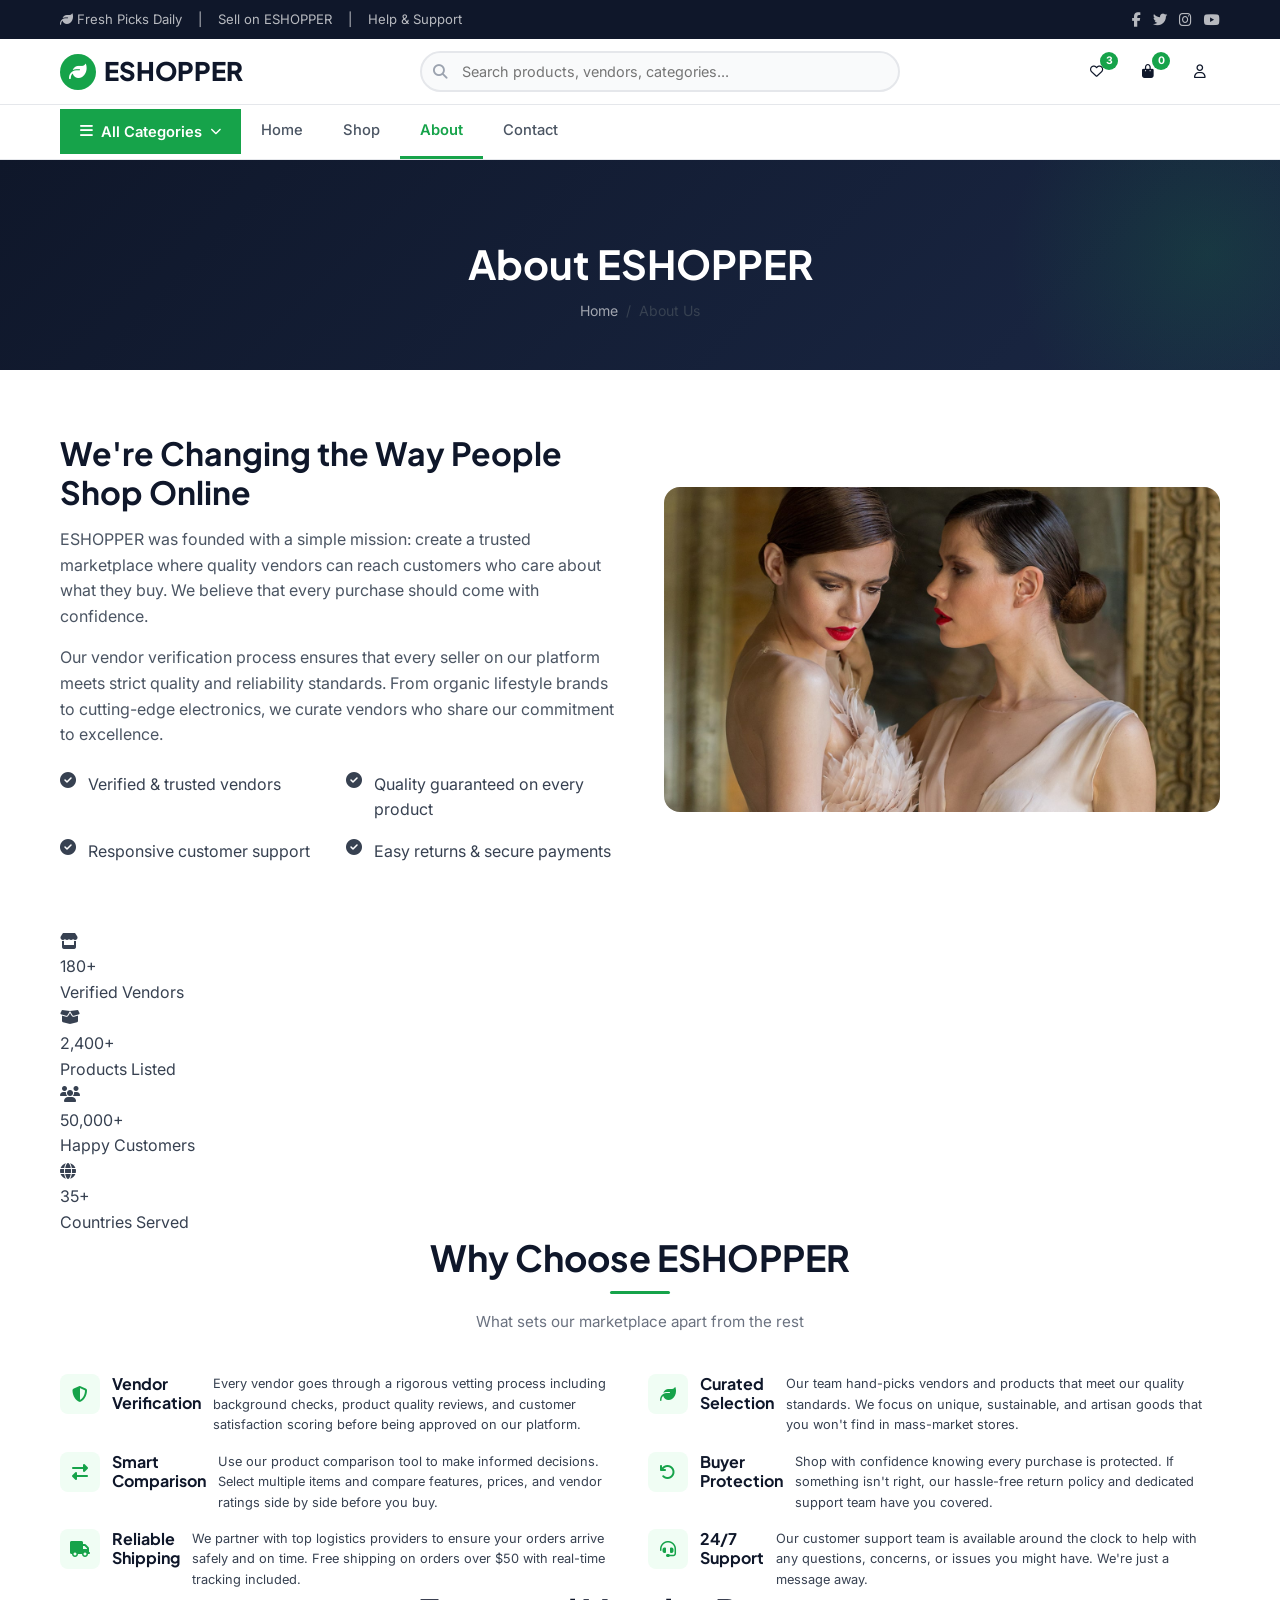
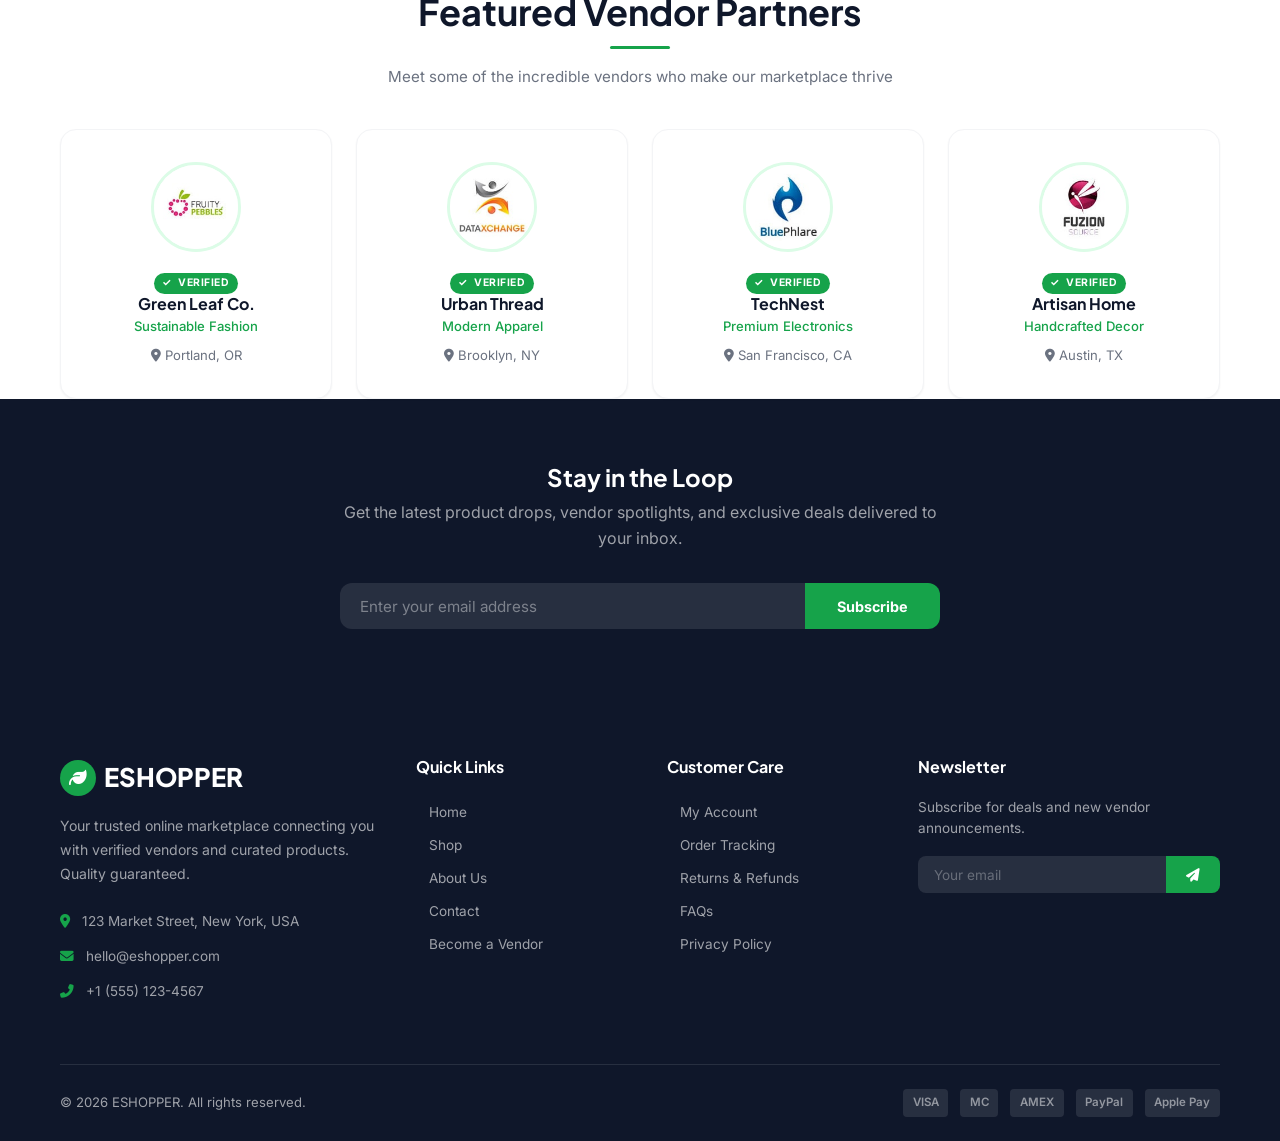
==== commit ed162925: "v1.0.2" ====
--- a/about.html
+++ b/about.html
@@ -97,8 +97,8 @@
   <!-- Page Header -->
   <section class="page-header">
     <div class="container">
-      <h1 class="page-header-title reveal">About ESHOPPER</h1>
-      <div class="page-header-breadcrumb">
+      <h1 class="reveal">About ESHOPPER</h1>
+      <div class="breadcrumbs">
         <a href="index.html">Home</a> <span>/</span> About Us
       </div>
     </div>
@@ -107,27 +107,27 @@
   <!-- About Intro -->
   <section class="section">
     <div class="container">
-      <div class="about-intro-grid reveal">
-        <div class="about-intro-text">
+      <div class="about-grid reveal">
+        <div class="about-text">
           <h2>We're Changing the Way People <span>Shop Online</span></h2>
           <p>ESHOPPER was founded with a simple mission: create a trusted marketplace where quality vendors can reach customers who care about what they buy. We believe that every purchase should come with confidence.</p>
           <p>Our vendor verification process ensures that every seller on our platform meets strict quality and reliability standards. From organic lifestyle brands to cutting-edge electronics, we curate vendors who share our commitment to excellence.</p>
-          <div class="about-highlights">
-            <div class="about-highlight">
+          <div class="about-features">
+            <div class="about-feature">
               <i class="fas fa-check-circle"></i> Verified & trusted vendors
             </div>
-            <div class="about-highlight">
+            <div class="about-feature">
               <i class="fas fa-check-circle"></i> Quality guaranteed on every product
             </div>
-            <div class="about-highlight">
+            <div class="about-feature">
               <i class="fas fa-check-circle"></i> Responsive customer support
             </div>
-            <div class="about-highlight">
+            <div class="about-feature">
               <i class="fas fa-check-circle"></i> Easy returns & secure payments
             </div>
           </div>
         </div>
-        <div class="about-intro-image">
+        <div class="about-img">
           <img src="assets/img/carousel-2.jpg" alt="Our marketplace">
           <div class="about-intro-accent"></div>
         </div>
@@ -168,33 +168,33 @@
     <div class="container">
       <h2 class="section-title reveal">Why Choose ESHOPPER</h2>
       <p class="section-subtitle reveal">What sets our marketplace apart from the rest</p>
-      <div class="about-features-grid">
-        <div class="about-feature-card reveal">
+      <div class="about-features">
+        <div class="about-feature reveal">
           <div class="about-feature-icon"><i class="fas fa-shield-alt"></i></div>
           <h4>Vendor Verification</h4>
           <p>Every vendor goes through a rigorous vetting process including background checks, product quality reviews, and customer satisfaction scoring before being approved on our platform.</p>
         </div>
-        <div class="about-feature-card reveal">
+        <div class="about-feature reveal">
           <div class="about-feature-icon"><i class="fas fa-leaf"></i></div>
           <h4>Curated Selection</h4>
           <p>Our team hand-picks vendors and products that meet our quality standards. We focus on unique, sustainable, and artisan goods that you won't find in mass-market stores.</p>
         </div>
-        <div class="about-feature-card reveal">
+        <div class="about-feature reveal">
           <div class="about-feature-icon"><i class="fas fa-exchange-alt"></i></div>
           <h4>Smart Comparison</h4>
           <p>Use our product comparison tool to make informed decisions. Select multiple items and compare features, prices, and vendor ratings side by side before you buy.</p>
         </div>
-        <div class="about-feature-card reveal">
+        <div class="about-feature reveal">
           <div class="about-feature-icon"><i class="fas fa-undo"></i></div>
           <h4>Buyer Protection</h4>
           <p>Shop with confidence knowing every purchase is protected. If something isn't right, our hassle-free return policy and dedicated support team have you covered.</p>
         </div>
-        <div class="about-feature-card reveal">
+        <div class="about-feature reveal">
           <div class="about-feature-icon"><i class="fas fa-truck"></i></div>
           <h4>Reliable Shipping</h4>
           <p>We partner with top logistics providers to ensure your orders arrive safely and on time. Free shipping on orders over $50 with real-time tracking included.</p>
         </div>
-        <div class="about-feature-card reveal">
+        <div class="about-feature reveal">
           <div class="about-feature-icon"><i class="fas fa-headset"></i></div>
           <h4>24/7 Support</h4>
           <p>Our customer support team is available around the clock to help with any questions, concerns, or issues you might have. We're just a message away.</p>
@@ -215,8 +215,8 @@
             <span class="badge badge-verified">Verified</span>
           </div>
           <h4>Green Leaf Co.</h4>
-          <p class="team-role">Sustainable Fashion</p>
-          <p class="team-location"><i class="fas fa-map-marker-alt"></i> Portland, OR</p>
+          <p class="role">Sustainable Fashion</p>
+          <p class=""><i class="fas fa-map-marker-alt"></i> Portland, OR</p>
         </div>
         <div class="team-card reveal">
           <div class="team-img">
@@ -224,8 +224,8 @@
             <span class="badge badge-verified">Verified</span>
           </div>
           <h4>Urban Thread</h4>
-          <p class="team-role">Modern Apparel</p>
-          <p class="team-location"><i class="fas fa-map-marker-alt"></i> Brooklyn, NY</p>
+          <p class="role">Modern Apparel</p>
+          <p class=""><i class="fas fa-map-marker-alt"></i> Brooklyn, NY</p>
         </div>
         <div class="team-card reveal">
           <div class="team-img">
@@ -233,8 +233,8 @@
             <span class="badge badge-verified">Verified</span>
           </div>
           <h4>TechNest</h4>
-          <p class="team-role">Premium Electronics</p>
-          <p class="team-location"><i class="fas fa-map-marker-alt"></i> San Francisco, CA</p>
+          <p class="role">Premium Electronics</p>
+          <p class=""><i class="fas fa-map-marker-alt"></i> San Francisco, CA</p>
         </div>
         <div class="team-card reveal">
           <div class="team-img">
@@ -242,8 +242,8 @@
             <span class="badge badge-verified">Verified</span>
           </div>
           <h4>Artisan Home</h4>
-          <p class="team-role">Handcrafted Decor</p>
-          <p class="team-location"><i class="fas fa-map-marker-alt"></i> Austin, TX</p>
+          <p class="role">Handcrafted Decor</p>
+          <p class=""><i class="fas fa-map-marker-alt"></i> Austin, TX</p>
         </div>
       </div>
     </div>
